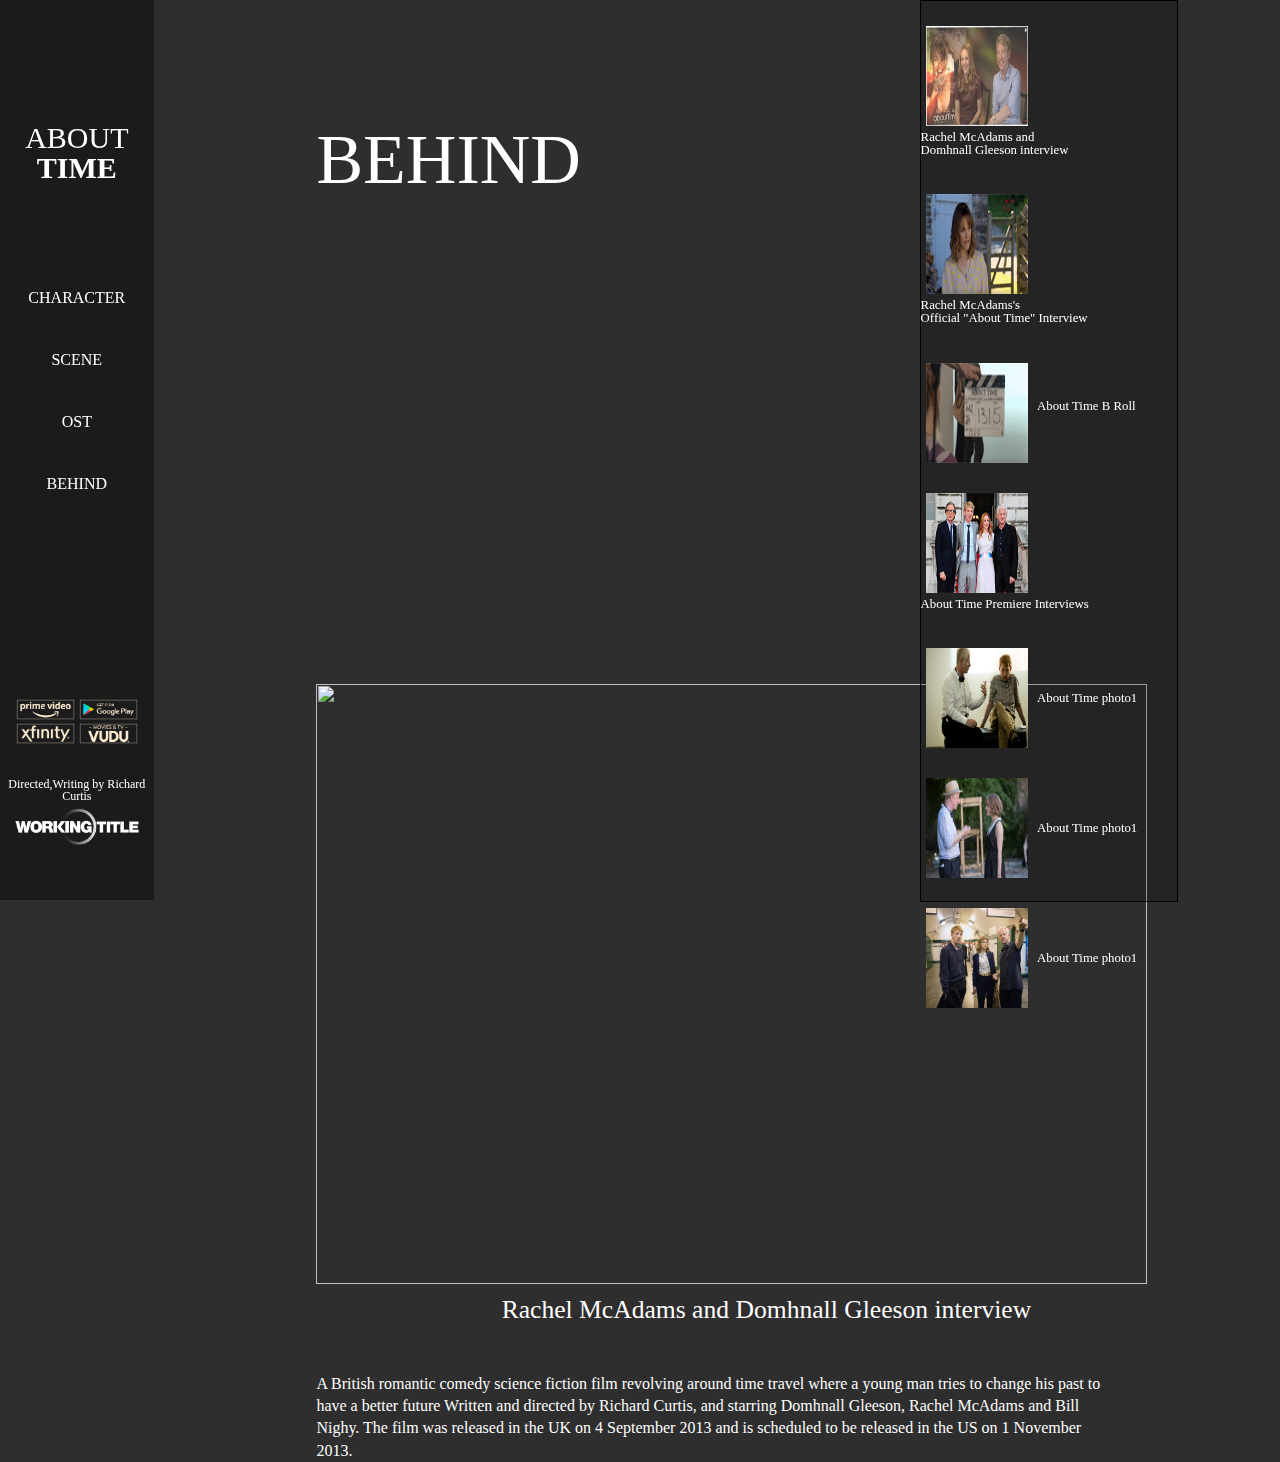
==== aboutime/behind.html @ df5e155d "project1" ====
<!DOCTYPE html>
<html lang="ko">

<head>
    <meta charset="UTF-8">
    <meta name="viewport" content="width=device-width, initial-scale=1.0">
    <title>behind</title>
    <link rel="stylesheet" href="css/behind.css">
    <link rel="icon" href="img/fabi.ico">
</head>

<body>


    <header>
        <div class="menuall">
        <a href="index.html">
            
            <h1>ABOUT <span>TIME</span></h1>
        </a>
        <nav>
            <a href="character.html">CHARACTER</a>
            <a href="scene.html">SCENE</a>
            <a href="ost.html">OST</a>
            <a href="behind.html">BEHIND</a>
        </nav>
        <div class="ott">
            <a href="#">
                <img src="img/ott1.png" alt="">
            </a>
            <a href="#">
                <img src="img/ott2.png" alt="">
            </a>
            <a href="#">
                <img src="img/ott3.png" alt="">
            </a>
            <a href="#">
                <img src="img/ott4.png" alt="">
            </a>
        </div>
        <div class="navText">
            <p>
                Directed,Writing by Richard Curtis
            </p>
            <img src="img/working logo.png" alt="">
        </div>
    </div>
    </header>
    
    <div class="section">
        <div class="title">
            <h2>BEHIND</h2>
        </div>
        <div class="content">
            <div class="left">
                <figure>
                    <iframe width="831" height="436" src="https://www.youtube.com/embed/3U241dzSonQ" frameborder="0" allow="accelerometer; autoplay; encrypted-media; gyroscope; picture-in-picture" allowfullscreen></iframe>
                    <img class="leImg" src="#" alt="">
                    <figcaption> Rachel McAdams and Domhnall Gleeson interview </figcaption>
                </figure>
                <p>
A British romantic comedy science fiction film revolving around time travel where a young man tries 
to change his past to have a better future
Written and directed by Richard Curtis, and starring Domhnall Gleeson, Rachel McAdams and Bill Nighy. 
The film was released in the UK on 4 September 2013 
and is scheduled to be released in the US on 1 November 2013.</pre>
            </div>
            <div class="thum">
                <figure>
                    <img src="img/sub_behind/thum1.jpg" alt="">
                    <figcaption>Rachel McAdams and
Domhnall Gleeson interview
                    </figcaption>
                </figure>
                <figure>
                    <img src="img/sub_behind/thum2.jpg" alt="">
                    <figcaption>Rachel McAdams's
Official "About Time" Interview
                    </figcaption>
                </figure>
                <figure>
                    <img src="img/sub_behind/thum3.jpg" alt="">
                    <figcaption>About Time B Roll
                    </figcaption>
                </figure>
                <figure>
                    <img src="img/sub_behind/thum4.jpg" alt="">
                    <figcaption>About Time Premiere Interviews
                    </figcaption>
                </figure>
                <figure>
                    <img src="img/sub_behind/direct1.jpg" alt="">
                    <figcaption>About Time photo1</figcaption>
                </figure>
                <figure>
                    <img src="img/sub_behind/direct2.jpg" alt="">
                    <figcaption>About Time photo1</figcaption>
                </figure>
                <figure>
                    <img src="img/sub_behind/direct3.jpg" alt="">
                    <figcaption>About Time photo1</figcaption>
                </figure>
            </div>


        </div>
    </div>
    <script src="js/behind.js"></script>
</body>

</html>
---- aboutime/css/behind.css ----
html,
body,
div,
span,
applet,
object,
iframe,
h1,
h2,
h3,
h4,
h5,
h6,
p,
blockquote,
pre,
a,
abbr,
acronym,
address,
big,
cite,
code,
del,
dfn,
em,
img,
ins,
kbd,
q,
s,
samp,
small,
strike,
strong,
sub,
sup,
tt,
var,
b,
u,
i,
center,
dl,
dt,
dd,
ol,
ul,
li,
fieldset,
form,
label,
legend,
table,
caption,
tbody,
tfoot,
thead,
tr,
th,
td,
article,
aside,
canvas,
details,
embed,
figure,
figcaption,
footer,
header,
hgroup,
menu,
nav,
output,
ruby,
section,
summary,
time,
mark,
audio,
video {
	margin: 0;
	padding: 0;
	border: 0;
	font-size: 100%;
	font: inherit;
	vertical-align: baseline;
}

/* HTML5 display-role reset for older browsers */
article,
aside,
details,
figcaption,
figure,
footer,
header,
hgroup,
menu,
nav,
section {
	display: block;
}

body {
	line-height: 1;
}

ol,
ul {
	list-style: none;
}

blockquote,
q {
	quotes: none;
}

blockquote:before,
blockquote:after,
q:before,
q:after {
	content: '';
	content: none;
}

table {
	border-collapse: collapse;
	border-spacing: 0;
}

a {
	color: white;
    text-decoration: none;
    display: inline-block;
}

/* ----------------css reset---------- */
/* 
figure img{
    width: 100%;
    position: fixed;
z-index: -1;
filter: blur(1px);} */

body{
    font-family: "Century Gothic";
    background:rgb(46, 46, 46);
    background-repeat: no-repeat;
    background-size: cover;

}



/* 메뉴 헤더 */
header {
    background: rgba(0,0,0,0.4);
display: inline-block;
width:12%;
height: 100vh;
text-align: center;
z-index: 10;
height: 100vh;
}
header .menuall{
    padding-top: 123px;
    padding-bottom: 30px;
}

/* ABOUT */
header h1{
    font-family: "Century Gothic";
    color: white;
   font-size: 30px;
   
}
/* TIME */
header h1 span{
    font-family: "Brandon Grotesque Bold";
    font-size: 30px;
    font-weight: bold;
}

/* 네비 */
nav{
    flex-direction: column;
    display: flex;
    padding-top: 40%;
    
}

nav > a{
    color: white;
    text-decoration: none;
    margin-top: 46px;
}

/* 메뉴 이미지 */
.ott{
    padding: 207px 10% 0;
}
.ott a {
    width: 48%;
}
.ott img{
    width: 100%;
}

/* 메뉴 directed */
.navText{  padding-top: 20%;
}

.navText p{color: white;
font-size: 12px;}

/* 메뉴 하단 이미지 */
.navText img{
    width: 90%;
}

.section{
    width:87%;
    float: right;
    /* border: 1px solid white; */
    padding-top: 80px;
}

.title{
    font-family: "Helvetica75";
    color: white;
    font-size: 70px;
    padding-top: 5vh;
    padding-right: 47%;
    display: flex;
      padding-left:150px;
      margin-bottom:50px;
      animation: smile 3s linear;
}
@keyframes smile{
    0%{opacity: 0;}
    100%{opacity: 1;}
}

/* 컨텐츠 */
.content{
   overflow: hidden;
   margin-top: px;
    padding-left:150px;
}

/* 플레이어 */

.content .left{float: left;
  width: 100px;
color: white;}

.content .left figure{}
.content .left figure iframe{
    /* border: 5px solid black; */
    margin-left: 10%;
    width:831px; height:436px;
}
.content .left figcaption{
    width: 900px;
    text-align: center;
    font-size: 1.6em;
    margin-top: 10px;
}

.content p{
    width:800px;
    line-height: 1.4em;
    margin-top: 50px;

}
/* 썸 */


.content .thum{
    position: absolute;
    width: 20%;
    top: 0%;
    right: 8%;
    height: 100vh;
    
    color: white;
    border: 1px solid black;
    background: rgb(0, 0, 0,0.2);
 
  
}

.content .thum figure{
    margin-top: 20px;
  
}
.content .thum figure img{width: 40%;
    height:100px;
    vertical-align: middle;
    margin: 5px;
    
}
.content .thum figure figcaption{display: inline-block;
vertical-align: middle;
white-space: pre;
font-size: 0.8em;}

.leImg {
    width:831px;
    height:600px
}
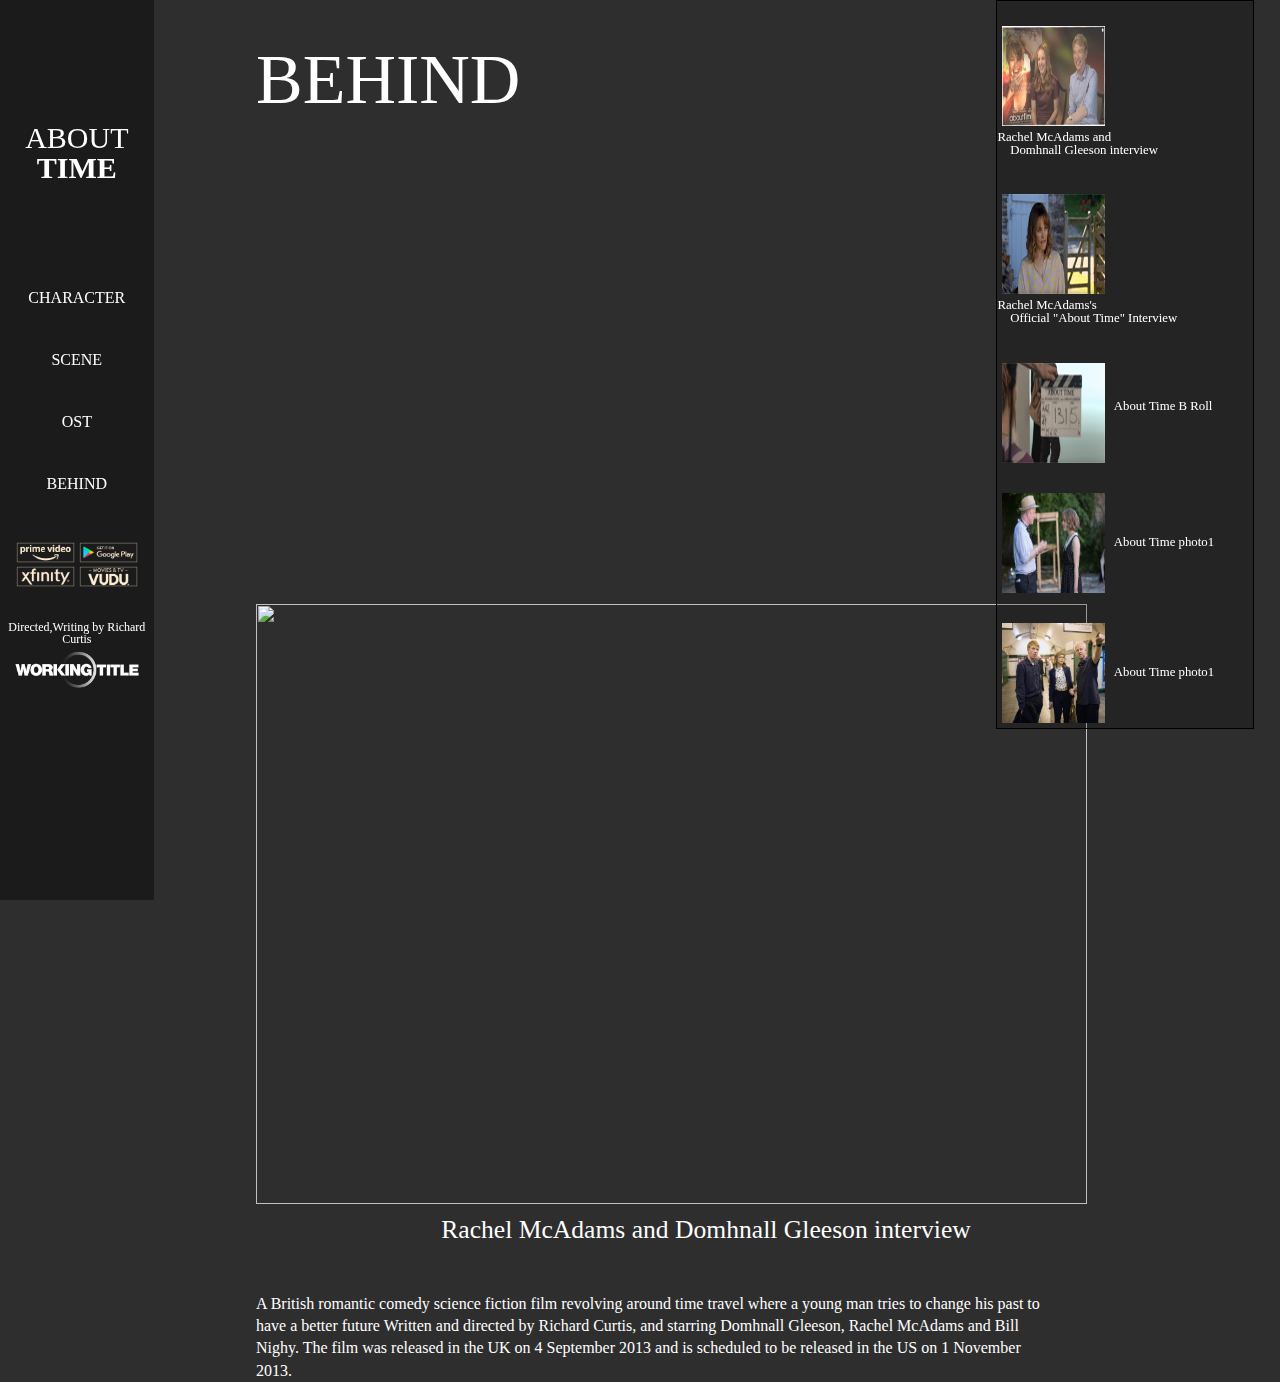
==== commit cd967394: "Update" ====
--- a/aboutime/behind.html
+++ b/aboutime/behind.html
@@ -66,40 +66,42 @@
 and is scheduled to be released in the US on 1 November 2013.</pre>
             </div>
             <div class="thum">
-                <figure>
-                    <img src="img/sub_behind/thum1.jpg" alt="">
-                    <figcaption>Rachel McAdams and
-Domhnall Gleeson interview
-                    </figcaption>
-                </figure>
-                <figure>
-                    <img src="img/sub_behind/thum2.jpg" alt="">
-                    <figcaption>Rachel McAdams's
-Official "About Time" Interview
-                    </figcaption>
-                </figure>
-                <figure>
-                    <img src="img/sub_behind/thum3.jpg" alt="">
-                    <figcaption>About Time B Roll
-                    </figcaption>
-                </figure>
-                <figure>
-                    <img src="img/sub_behind/thum4.jpg" alt="">
-                    <figcaption>About Time Premiere Interviews
-                    </figcaption>
-                </figure>
-                <figure>
-                    <img src="img/sub_behind/direct1.jpg" alt="">
-                    <figcaption>About Time photo1</figcaption>
-                </figure>
-                <figure>
-                    <img src="img/sub_behind/direct2.jpg" alt="">
-                    <figcaption>About Time photo1</figcaption>
-                </figure>
-                <figure>
-                    <img src="img/sub_behind/direct3.jpg" alt="">
-                    <figcaption>About Time photo1</figcaption>
-                </figure>
+                <div class="thum_list">
+                    <figure>
+                        <img src="img/sub_behind/thum1.jpg" alt="">
+                        <figcaption>Rachel McAdams and
+    Domhnall Gleeson interview
+                        </figcaption>
+                    </figure>
+                    <figure>
+                        <img src="img/sub_behind/thum2.jpg" alt="">
+                        <figcaption>Rachel McAdams's
+    Official "About Time" Interview
+                        </figcaption>
+                    </figure>
+                    <figure>
+                        <img src="img/sub_behind/thum3.jpg" alt="">
+                        <figcaption>About Time B Roll
+                        </figcaption>
+                    </figure>
+                    <!-- <figure>
+                        <img src="img/sub_behind/thum4.jpg" alt="">
+                        <figcaption>About Time Premiere Interviews
+                        </figcaption>
+                    </figure> -->
+                    <!-- <figure>
+                        <img src="img/sub_behind/direct1.jpg" alt="">
+                        <figcaption>About Time photo1</figcaption>
+                    </figure> -->
+                    <figure>
+                        <img src="img/sub_behind/direct2.jpg" alt="">
+                        <figcaption>About Time photo1</figcaption>
+                    </figure>
+                    <figure>
+                        <img src="img/sub_behind/direct3.jpg" alt="">
+                        <figcaption>About Time photo1</figcaption>
+                    </figure>
+            </div>
             </div>
 
 
--- a/aboutime/css/behind.css
+++ b/aboutime/css/behind.css
@@ -148,6 +148,7 @@
     background:rgb(46, 46, 46);
     background-repeat: no-repeat;
     background-size: cover;
+    overflow: hidden;
 
 }
 
@@ -252,7 +253,7 @@
 /* 플레이어 */
 
 .content .left{float: left;
-  width: 100px;
+  width: 0;
 color: white;}
 
 .content .left figure{}
@@ -282,8 +283,8 @@
     width: 20%;
     top: 0%;
     right: 8%;
-    height: 100vh;
-    
+
+    margin-top: 10%;
     color: white;
     border: 1px solid black;
     background: rgb(0, 0, 0,0.2);
@@ -309,4 +310,66 @@
 .leImg {
     width:831px;
     height:600px
+}
+
+/* 미디어쿼리 */
+
+@media (max-width:1600px){
+    .ott {
+        padding: 50px 10% 0;
+    }
+    .content {
+        
+        padding-left: 0;
+    }
+    .section {
+    
+        padding-top: 0;
+    }
+    .title {
+  
+        padding-left: 0;
+      
+    }
+    .content .thum {margin-top: 0;
+    right: 2%;}
+    .section {
+        width: 80%;}
+}
+@media (max-width:1290px){
+
+    
+}
+
+@media (max-width:1024px){
+ 
+    
+
+}
+
+@media (max-width:960px){
+
+}
+
+
+@media (max-width:768px){
+ 
+    
+    
+}
+
+
+
+@media (max-width:600px){
+ 
+    
+   
+}
+
+@media (max-width:480px){
+    
+}
+
+@media (max-width:320px){
+   
 }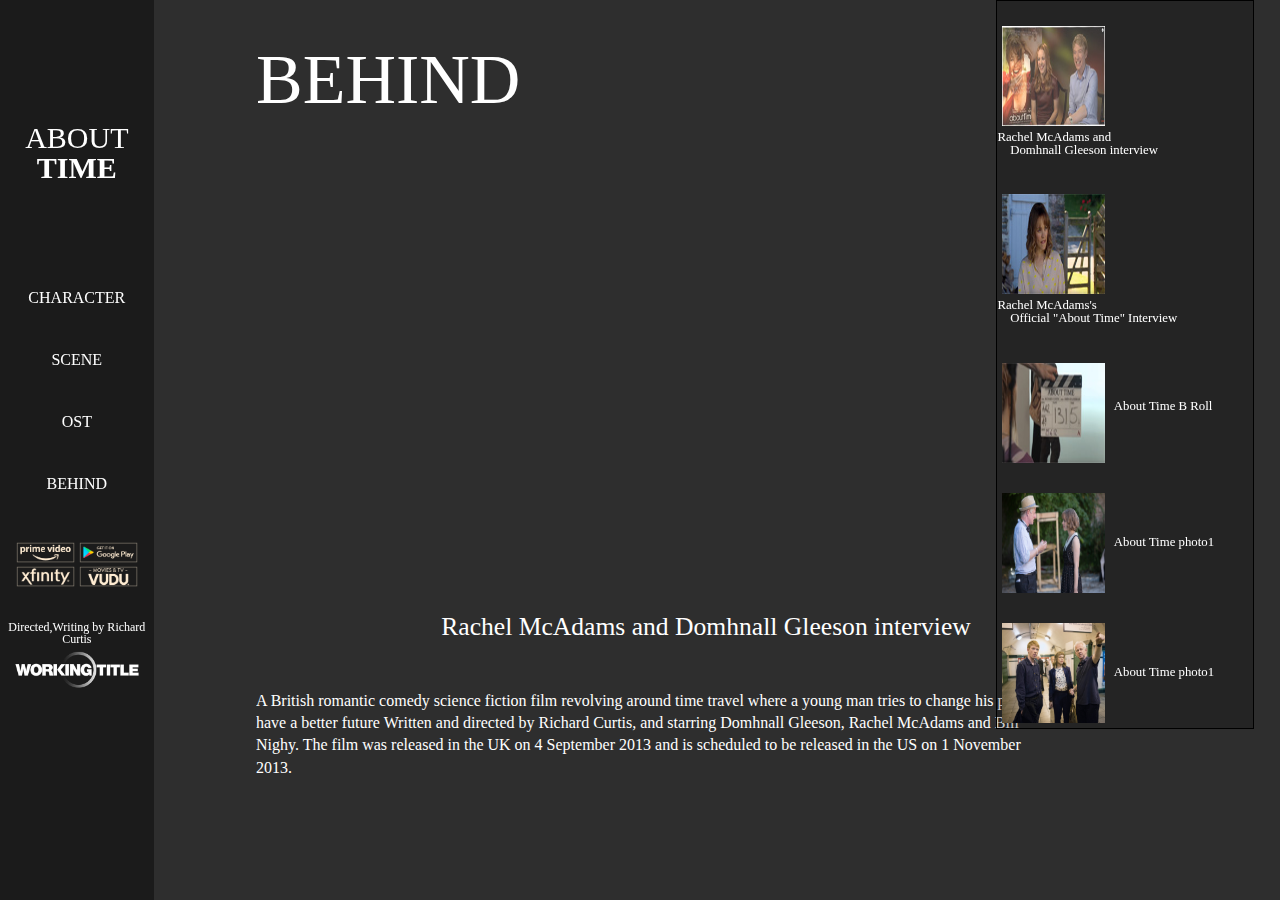
==== commit d88db75e: "Update behind.html" ====
--- a/aboutime/behind.html
+++ b/aboutime/behind.html
@@ -55,7 +55,7 @@
             <div class="left">
                 <figure>
                     <iframe width="831" height="436" src="https://www.youtube.com/embed/3U241dzSonQ" frameborder="0" allow="accelerometer; autoplay; encrypted-media; gyroscope; picture-in-picture" allowfullscreen></iframe>
-                    <img class="leImg" src="#" alt="">
+                    <!-- <img class="leImg" src="#" alt=""> -->
                     <figcaption> Rachel McAdams and Domhnall Gleeson interview </figcaption>
                 </figure>
                 <p>
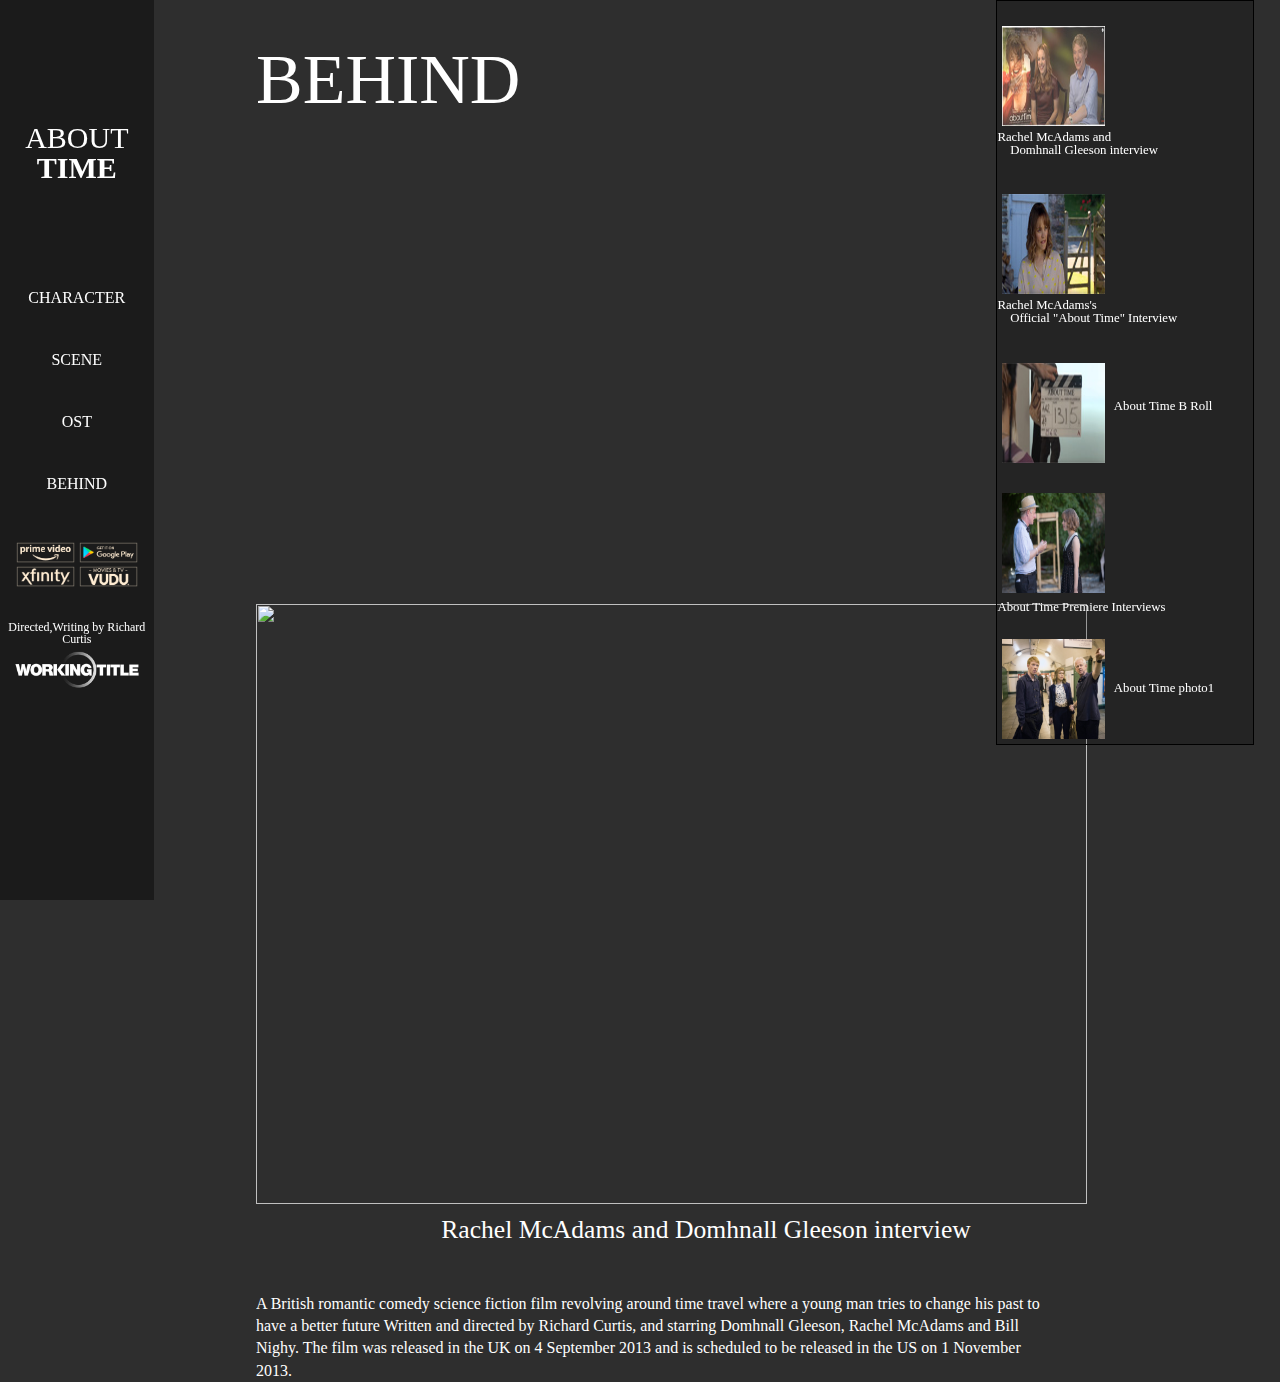
==== commit d0b26ed9: "Update behind.html" ====
--- a/aboutime/behind.html
+++ b/aboutime/behind.html
@@ -55,7 +55,7 @@
             <div class="left">
                 <figure>
                     <iframe width="831" height="436" src="https://www.youtube.com/embed/3U241dzSonQ" frameborder="0" allow="accelerometer; autoplay; encrypted-media; gyroscope; picture-in-picture" allowfullscreen></iframe>
-                    <!-- <img class="leImg" src="#" alt=""> -->
+                    <img class="leImg" src="#none" alt="">
                     <figcaption> Rachel McAdams and Domhnall Gleeson interview </figcaption>
                 </figure>
                 <p>
@@ -95,7 +95,7 @@
                     </figure> -->
                     <figure>
                         <img src="img/sub_behind/direct2.jpg" alt="">
-                        <figcaption>About Time photo1</figcaption>
+                        <figcaption>About Time Premiere Interviews</figcaption>
                     </figure>
                     <figure>
                         <img src="img/sub_behind/direct3.jpg" alt="">
